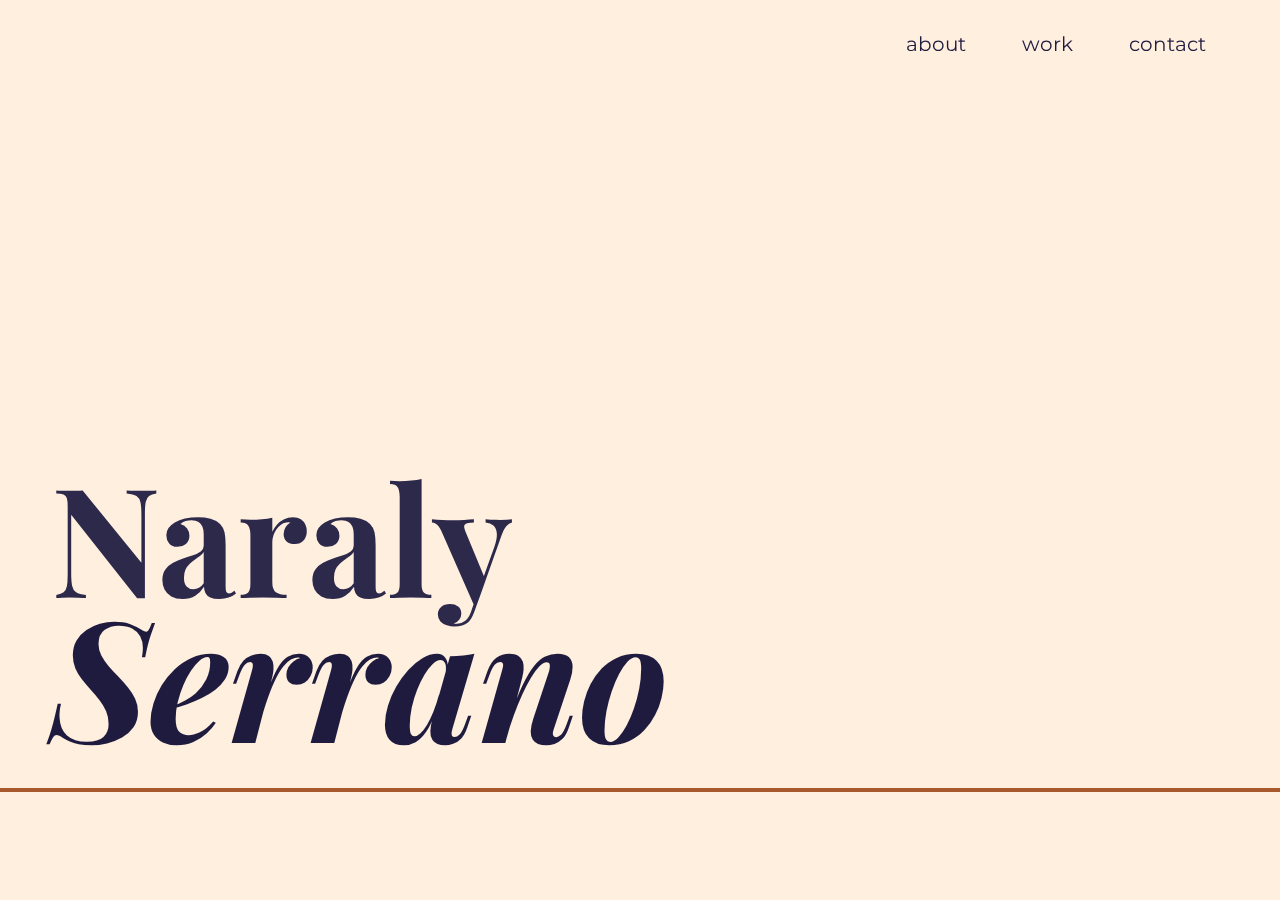
==== index.html @ e1e72710 "added P1 files to folder" ====
<!DOCTYPE html>
<html lang="en">

	<head>

		<meta charset="utf-8">

		<title>Portfolio | Naraly Serrano </title>

		<link type="text/css" rel="stylesheet" href="styles.css" />
		<!-- animate stylesheet link from animate.css -->
		<link rel="stylesheet" href="animate.min.css">
  	<link href="https://fonts.googleapis.com/css?family=Montserrat|Playfair+Display:400,700,900i&display=swap" rel="stylesheet">
		<meta name="viewport" content="width=device-width, initial-scale=1">

		<!--[if lt IE 9]>
			<script src="js/html5shiv-printshiv.min.js"></script>
		<![endif]-->
		<script src="https://ajax.googleapis.com/ajax/libs/jquery/3.4.1/jquery.min.js"></script>
		<!-- Favicons-->
		<link rel="apple-touch-icon" sizes="180x180" href="favicon/apple-touch-icon.png">
    <link rel="icon" type="image/png" sizes="32x32" href="favicon/favicon-32x32.png">
    <link rel="icon" type="image/png" sizes="16x16" href="favicon/favicon-16x16.png">
    <link rel="manifest" href="/site.webmanifest">
	</head>

	<body>
		<div class="container">
			<button class="hamburger">&#9776;</button>
		  <button class="cross">&#735;</button>
			<header>
				<nav class="menu">
					<ul>
						<li><a href="about.html">about</a></li>
						<li><a href="#">work</a></li>
						<li><a href="#">contact</a></li>
					</ul>
				</nav>

				<nav class="desktop_menu">
					<ul>
						<li><a href="about.html">about</a></li>
						<li><a href="#">work</a></li>
						<li><a href="#">contact</a></li>
					</ul>
				</nav>
			</header>

			<main>
				<div class="name">
					<h2 class="first_name animated slideInLeft slower delay-1s">Naraly</h2>
					<h2 class="last_name animated slideInLeft slower">Serrano</h2>
				</div>
			</main>
		</div>
		<script src="js/hamburger.js"></script>
		<footer class="footer_line_top animated slideInRight"></footer>
	</body>
</html>
---- styles.css ----
* {
	margin: 0;
	padding: 0;
	border: 0;
}

article, aside, details, figcaption, figure, footer, header, main, nav, section, summary {
    display:block;
}
/*FONT FAMILIES
  font-family: 'Montserrat';
  font-family: 'Playfair Display';
	font-family: 'Roboto', sans serif;
*/

body{
	font-family: 'Roboto', sans serif;
	background-color: #ffefdf;
}
/*************Hamburger Menu BEGINS***************
*/
.hamburger{
  background:none;
  position:absolute;
  top:0;
  right:0;
  line-height:45px;
  padding:5px 15px 0px 15px;
  color:#a7582d;
  border:0;
  font-size:1.4em;
  font-weight:bold;
  cursor:pointer;
  outline:none;
  z-index:10000000000000;
}
.cross{
  background:none;
  position:absolute;
  top:0px;
  right:0;
  padding:7px 15px 0px 15px;
  color:#a7582d;
  border:0;
  font-size:3em;
  line-height:65px;
  font-weight:bold;
  cursor:pointer;
  outline:none;
  z-index:10000000000000;
}
.menu{z-index:1000000; font-weight:bold; font-size:0.8em; width:100%; background:#fff7f0;  position:absolute; text-align:center; font-size:12px; font-family: 'Montserrat';}
.menu ul {margin: 0; padding: 0; list-style-type: none; list-style-image: none;}
.menu li {display: block;   padding:15px 0 15px 0; border-bottom:#dddddd 1px solid;}
.menu li:hover{display: block;    background:#fffaf5; padding:15px 0 15px 0; border-bottom:#dddddd 1px solid;}
.menu ul li a { text-decoration:none;  margin: 0px; color:#666;}
.menu ul li a:hover {  color: #666; text-decoration:none;}
.menu a{text-decoration:none; color:#666;}
.menu a:hover{text-decoration:none; color:#666;}

/*************Hamburger Menu ENDS***************
*/
/*************Index page BEGINS***************
*/
.desktop_menu{
	display: none;
}
h2{
  font-family: 'Playfair Display';
	line-height: 6.5rem;
}
.name{
	padding-top: 67vh;
	padding-left: 4vw;
}
.first_name{
	color: #2d294b;
	font-size: 4rem;
	line-height: 3vh;
}
.last_name{
	font-size: 4.8rem;
	color: #1f1b3f;
	font-style: italic;
}
footer{
	padding-top: 4px;
	background-color: #a7582d;
	width: 100%;
	position: fixed;
	bottom: 12%;
}

/*************** About page BEGINS*******************
*/
.desktop_about_menu{
	display: none;
}
.img_about{
	width:100%;
}
.desktop_about_img{
	display: none;
}
.desktop_quote_padding{
	display: none;
}
.mobile_horizontal_line{
	display: block;
	height: 2px;
	background-color: #a7582d;
	width: 100%;
	margin-top: 50px;
}
.mobile_vertical_line{
	border-left: 2px solid #a7582d;
  height: 110%;
  position: absolute;
	left: 4.5%;
  margin-left: -3px;
  top: 0;
}
figure{
	padding-top: 10px;
	padding-left: 20%;
}
figcaption{
	font-family: 'Roboto', sans serif;
	font-size: .5rem;
	text-align: right;
	color: #c4bbb1;
}
.about_horizontal_line{
	display: none;
}
.mobile_quote_padding{
	position: absolute;
	top: 200px;
	left: 7%;
	max-width: 48%;
}
article{
	 color: #1f1b3f;
}
.about_padding{
	padding-top: 20px;
	padding-left: 9%;
	padding-right: 9%;
}
.about_p{
	font-size: .85rem;
	line-height: 120%;
}

/* ----------------about page Bottom styling---------------
*/
.about_bottom{
  position: relative;
  justify-content: center;
  align-items: center;
	margin: 0 auto;
  width: 100%;
	padding: 5% 0 6% 0;

}
.button_center{
	text-align: center;
	padding: 3% 0;
}
.resumebutton{
  display: inline-block;
  position: relative;
  font-size:1.1rem;
	align-items: center;
	text-align: center;
	margin: 0 auto;
  text-decoration: none;
  text-transform: uppercase;
  font-family: 'Playfair Display', sans-serif;
  border-width: .07em;
  border-style: solid;
  padding: .6em 5em;
  border-radius: 1.7px;
}

.button-accent{
    color:#a7582d;
}

.button-accent:hover,
.button-accent:focus{
  background:#a7582d;
  color: #ffe7cf;
}

.oremail{
  position: relative;
	max-width: 100%;
	text-align: center;
  top: auto;
  font-family: 'Playfair Display', sans-serif;
  letter-spacing: .15em;
  font-size: 14px;
  color: #1f1b3f;
	padding-top: 10px;
}

@media (min-width: 370px) {
	.name{
		padding-top: 65vh;
	}
	.first_name{
		font-size: 5rem;
		line-height: 4vh;
	}
	.last_name{
		font-size: 5.4rem;
	}
	.mobile_quote_padding{
		top: 225px;
	}
	.about_padding{
    padding-top: 15px;
	}
}
@media (min-width: 390px) {
	.mobile_quote_padding{
		top: 230px;
	}
	.about_padding{
		padding-top: 10px;
	}
}
@media (min-width: 450px) {
	.name{
		padding-top: 63vh;
	}
	.first_name{
		font-size: 5rem;
		line-height: 6vh;
	}
	.last_name{
		font-size: 6rem;
	}
	.mobile_quote_padding{
		top: 250px;
	}
	.about_padding{
		padding-top: 20px;
	}
}
@media (min-width: 477px) and (max-width:530px) {
	.mobile_quote_padding{
		top: 255px;
	}
	.about_padding{
		padding-top: 20px;
	}
	.mobile_vertical_line {
		height: 110%;
	}
}
@media (min-width: 500px) {
	.first_name{
		font-size: 5rem;
	}
	.last_name{
		font-size: 6rem;
	}
	.mobile_vertical_line {
		height: 115%;
	}
	.mobile_quote_padding{
		top: 280px;
	}
	.about_padding{
		padding-top: 40px;
	}
}
@media (min-width: 530px) {
	.mobile_quote_padding{
		top: 300px;
	}
	.about_padding{
		padding-top: 50px;
	}
	.about_bottom{
		padding-top: 3%;
	}
	.mobile_vertical_line {
		height: 120%;
	}
}

@media (min-width: 600px) {
	.name{
		padding-top: 60vh;
	}
	.first_name{
		font-size: 6.5rem;
    line-height: 9vh;
	}
	.last_name{
		font-size: 7.5rem;
	}
	.mobile_vertical_line {
		height: 125%;
	}
	.mobile_quote_padding{
		top: 310px;
	}
	.about_padding{
		padding-top: 30px;
	}
}
@media (min-width:620px) {
	.mobile_quote_padding{
		top: 330px;
	}
	.about_padding{
		padding-top: 40px;
	}
}
@media (min-width:720px) {
	.first_name{
		font-size: 7.5rem;
		 line-height: 12vh;
	}
	.last_name{
		font-size: 8.5rem;
	}
	.mobile_vertical_line {
    height: 130%;
	}
	.mobile_quote_padding{
		top: 350px;
	}
	.about_padding{
		padding-top: 40px;
	}
}
@media (min-width:780px) {
	.mobile_quote_padding{
		top: 370px;
	}
	.about_padding{
		padding-top: 40px;
	}
	.mobile_vertical_line {
		height: 135%;
	}
}
@media (min-width:840px) {
	.mobile_quote_padding{
		top: 410px;
	}
	.about_padding{
		padding-top: 40px;
	}
}
@media (min-width:900px) {
	.menu, .hamburger, .cross{
		display: none;
	}
	.desktop_menu{
		display: block;
	}
	.desktop_menu{
	position: fixed;
	font-family: 'Montserrat';
	right: 2em;
	padding: 1em;
	z-index: 90;
}
	.desktop_menu ul{
		list-style: none;
		margin: 0;
		padding: 0;
	}
	.desktop_menu ul li{
			display: inline-block;
			position: relative;
			margin: 1em;
	}
	.desktop_menu a{
		font-weight: 400;
		text-decoration: none;
		text-transform: lowercase;
		font-size: 1.25em;
		color: #1f1b3f;
		padding: .5em;
	}
	.desktop_menu a:hover,
	.desktop_menu a:focus{
		color: black;
		font-weight: 400;
	}

	.desktop_menu a::before{
		content: '';
		display: block;
		height: .2em;
		background-color: #a7582d;
		border-radius: 1px;
		transition: all ease-in-out 250ms;
		position: absolute;
		top: 1.2em;
		width: 0%
	}
	.desktop_menu a:hover::before{
		width:100%
	}
/*********************about desktop menu style. needed to be diff color
**/
	.desktop_about_menu{
		display: block;
	}
	.desktop_about_menu{
	position: fixed;
	font-family: 'Montserrat';
	right: 2em;
	padding: 1em;
	z-index: 90;
	}
	.desktop_about_menu ul{
		list-style: none;
		margin: 0;
		padding: 0;
	}
	.desktop_about_menu ul li{
			display: inline-block;
			position: relative;
			margin: 1em;
	}
	.desktop_about_menu a{
		font-weight: 400;
		text-decoration: none;
		text-transform: lowercase;
		font-size: 1.25em;
		color: #ffefdf;
		padding: .5em;
	}
	.desktop_about_menu a:hover,
	.desktop_about_menu a:focus{
		color: black;
		font-weight: 400;
	}
	.desktop_about_menu a::before{
		content: '';
		display: block;
		height: .2em;
		background-color: #a7585d;
		border-radius: 1px;
		transition: all ease-in-out 250ms;
		position: absolute;
		top: 1.2em;
		width: 0%
	}
	.desktop_about_menu a:hover::before{
		width:100%
	}
/***************about desktop menu style ENDS
**/
	.name{
	  padding-top: 54vh;
	}
	.first_name{
		font-size: 8.5rem;
		 line-height: 17vh;
	}
	.last_name{
		font-size: 9.5rem;
	}
	.mobile_horizontal_line{
		display: none;
	}
	.mobile_vertical_line{
		display: none;
	}
	.mobile_about_img{
		display: none;
	}
	.mobile_quote_padding{
		display: none;
	}
	.desktop_about_img{
		display: block;
	}
	figure{
	 padding: 0 0;
	}
	.about_horizontal_line{
		display: block;
		padding-top: 3px;
		background-color: #a7582d;
		width: 90%;
	}
	h3{
		font-weight: normal;
	}
	.desktop_quote_padding{
		display: block;
		padding-top: 1%;
		padding-left: 9%;
		padding-right: 9%;
	}
	.desktop_quote_style{
		font-family: 'Playfair Display';
		color: #1f1b3f;
		font-size: 1.8rem;
		letter-spacing: .05rem;
		line-height: 1.9rem;
	}
	.about_padding{
		padding-top: 25px;
	}
	.button_center{
		float: left;
		padding-left: 20%;
	}
	.oremail{
		float:left;
		padding-left: 5%;
		padding-top: 35px;
		text-align: center;
	}
}
@media (min-width:1100px) {
	.name{
	  padding-top: 50vh;
	}
	.first_name{
		font-size: 9.5rem;
		 line-height: 19vh;
	}
	.last_name{
		font-size: 10.5rem;
	}
}
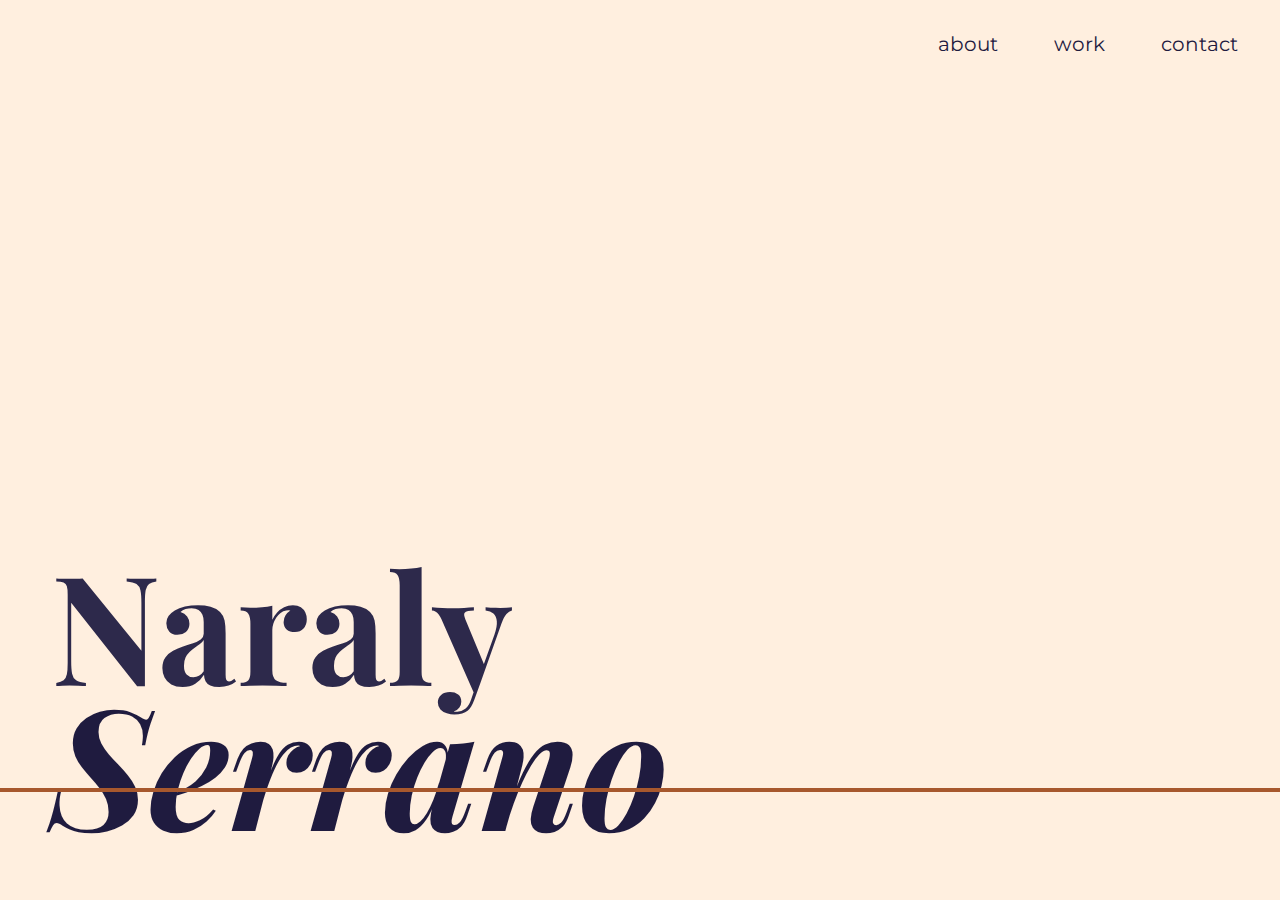
==== commit 1d124bb9: "added lightbox. added flexbox to work id=panels." ====
--- a/index.html
+++ b/index.html
@@ -32,7 +32,7 @@
 				<nav class="menu">
 					<ul>
 						<li><a href="about.html">about</a></li>
-						<li><a href="#">work</a></li>
+						<li><a href="work.html">work</a></li>
 						<li><a href="#">contact</a></li>
 					</ul>
 				</nav>
@@ -40,7 +40,7 @@
 				<nav class="desktop_menu">
 					<ul>
 						<li><a href="about.html">about</a></li>
-						<li><a href="#">work</a></li>
+						<li><a href="work.html">work</a></li>
 						<li><a href="#">contact</a></li>
 					</ul>
 				</nav>
--- a/styles.css
+++ b/styles.css
@@ -14,9 +14,21 @@
 */
 
 body{
-	font-family: 'Roboto', sans serif;
+	font-family: 'Montserrat';
 	background-color: #ffefdf;
 }
+
+/************* STICKY FOOTER **********************/
+#container{
+	display: flex;
+	min-height: 100vh;
+	flex-direction: column;
+}
+.wrapper{
+	flex: 1;
+}
+/************** STICKY FOOTER *********************/
+
 /*************Hamburger Menu BEGINS***************
 */
 .hamburger{
@@ -32,7 +44,7 @@
   font-weight:bold;
   cursor:pointer;
   outline:none;
-  z-index:10000000000000;
+	z-index:10000000000000;
 }
 .cross{
   background:none;
@@ -205,6 +217,72 @@
 	padding-top: 10px;
 }
 
+/* ------------------projects page styling for the accordion----------------------*/
+#panels{
+	display: flex;
+	flex-direction: column;
+	flex: 1;
+	margin-bottom: 30px;
+}
+
+.ui-accordion-header{
+  color: #1f1b3f;
+  font-family: Playfair Display;
+  font-weight:400;
+  line-height: 6.3vh;
+  font-size: 1.8rem;
+  padding-top: 3rem;
+  padding-left: 1em;
+  z-index: 99;
+}
+
+.ui-accordion-header:focus {
+  outline: 0;
+  box-shadow: none;
+}
+
+.ui-accordion-header:hover {
+  outline:0;
+  box-shadow: none;
+  font-style: italic;
+}
+
+.project_header p{
+	font-size: 1rem;
+	color: #a7582d;
+	padding-left: 5px;
+}
+
+.project_content{
+	background-color: #f2dcc7;
+	display: flex;
+	flex-direction: column;
+	justify-content: center;
+	font-size: .8rem;
+	padding: 10px 10px 5px 26px;
+}
+
+.project_content p{
+	line-height: 1rem;
+}
+
+.project_content img{
+  max-width: 200px;
+	justify-content: center;
+}
+
+.project_content figure{
+ 	padding-left: 10px;
+	padding-bottom: 10px;
+	align-items: center;
+}
+
+.work_footer{
+	display: none;
+}
+/*-------------- MEDIA ------------------*/
+
+
 @media (min-width: 370px) {
 	.name{
 		padding-top: 65vh;
@@ -275,6 +353,14 @@
 	}
 	.about_padding{
 		padding-top: 40px;
+	}
+	.project_content figure {
+    display: flex;
+    align-items: center;
+    flex-direction: row;
+	}
+	.project_lightbox img{
+		margin-left: 15px;
 	}
 }
 @media (min-width: 530px) {
@@ -338,6 +424,10 @@
 	.about_padding{
 		padding-top: 40px;
 	}
+	.ui-accordion-header{
+		line-height: 6.3vh;
+		font-size: 2rem;
+	}
 }
 @media (min-width:780px) {
 	.mobile_quote_padding{
@@ -350,6 +440,18 @@
 		height: 135%;
 	}
 }
+@media (min-width: 800px) {
+	.ui-accordion-header{
+	  line-height: 6.3vh;
+	  font-size: 2rem;
+	}
+	.project_content img{
+	  max-width: 350px;
+		max-height: 600px;
+		justify-content: center;
+	}
+}
+
 @media (min-width:840px) {
 	.mobile_quote_padding{
 		top: 410px;
@@ -363,10 +465,10 @@
 		display: none;
 	}
 	.desktop_menu{
-		display: block;
+		display: flex;
 	}
 	.desktop_menu{
-	position: fixed;
+	justify-content: flex-end;
 	font-family: 'Montserrat';
 	right: 2em;
 	padding: 1em;
@@ -524,6 +626,29 @@
 		padding-top: 35px;
 		text-align: center;
 	}
+	/*********** work styling at min-width 900px ****************/
+	.ui-accordion-header{
+		font-size: 2.6rem;
+		padding-top: 0rem;
+		padding-bottom: 5rem;
+		line-height: 4rem;
+	}
+	.project_content{
+		display: flex;
+    flex-direction: row;
+    justify-content: center;
+		position: relative;
+		top: -70px;
+	}
+	.project_content img{
+		max-height: 300px;
+	}
+	.project_header p {
+    font-size: 1rem;
+    color: #a7582d;
+    margin-top: .8rem;
+    line-height: 1.5rem;
+	}
 }
 @media (min-width:1100px) {
 	.name{
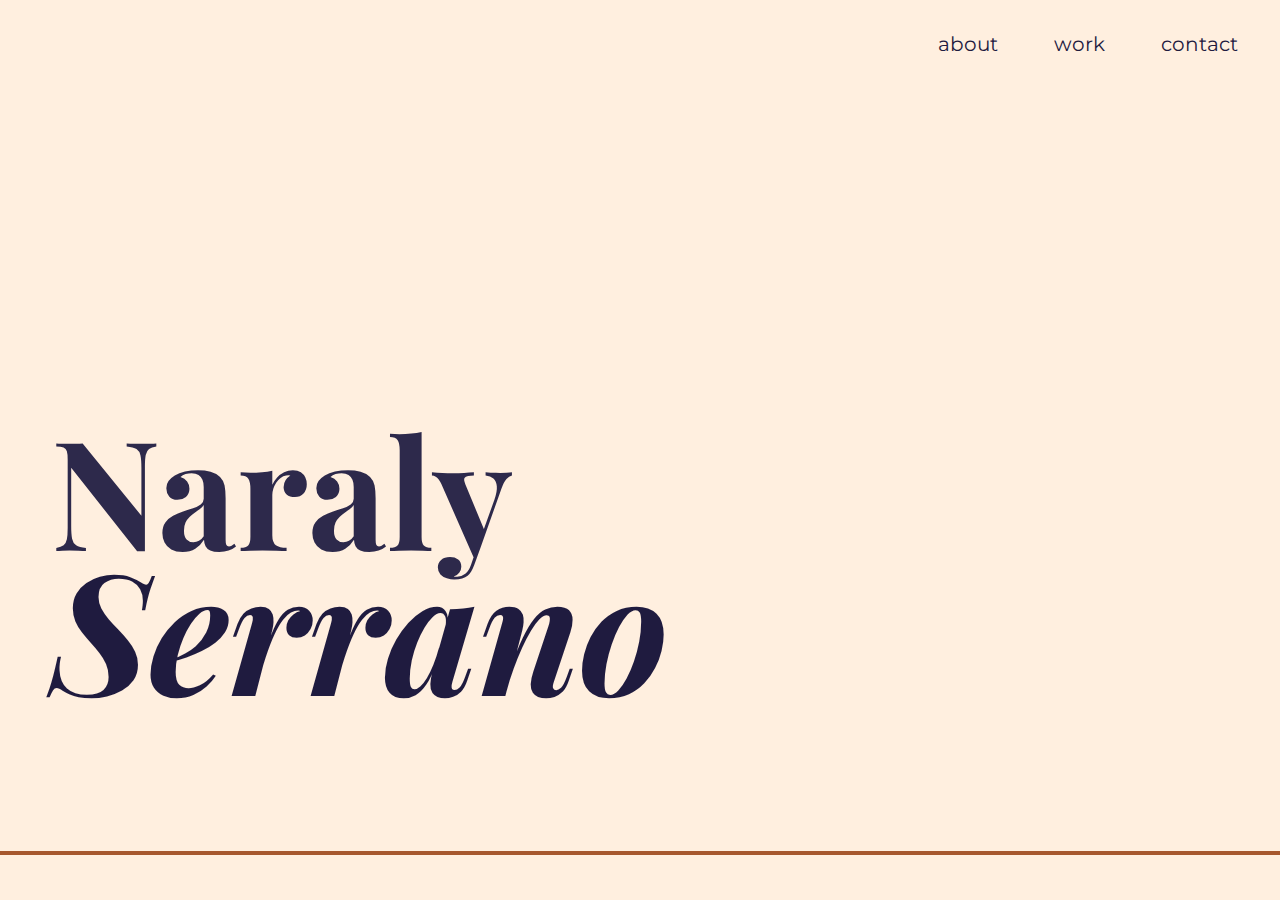
==== commit 4a0ef292: "fixed positioning and added links to a tags" ====
--- a/index.html
+++ b/index.html
@@ -33,7 +33,7 @@
 					<ul>
 						<li><a href="about.html">about</a></li>
 						<li><a href="work.html">work</a></li>
-						<li><a href="#">contact</a></li>
+						<li><a href="contact.html">contact</a></li>
 					</ul>
 				</nav>
 
@@ -41,7 +41,7 @@
 					<ul>
 						<li><a href="about.html">about</a></li>
 						<li><a href="work.html">work</a></li>
-						<li><a href="#">contact</a></li>
+						<li><a href="contact.html">contact</a></li>
 					</ul>
 				</nav>
 			</header>
--- a/styles.css
+++ b/styles.css
@@ -19,7 +19,7 @@
 }
 
 /************* STICKY FOOTER **********************/
-#container{
+.container{
 	display: flex;
 	min-height: 100vh;
 	flex-direction: column;
@@ -95,12 +95,13 @@
 	color: #1f1b3f;
 	font-style: italic;
 }
-footer{
+
+.footer_line_top{
 	padding-top: 4px;
 	background-color: #a7582d;
 	width: 100%;
 	position: fixed;
-	bottom: 12%;
+	bottom: 5vh;
 }
 
 /*************** About page BEGINS*******************
@@ -229,7 +230,7 @@
   color: #1f1b3f;
   font-family: Playfair Display;
   font-weight:400;
-  line-height: 6.3vh;
+  line-height: 8.3vh;
   font-size: 1.8rem;
   padding-top: 3rem;
   padding-left: 1em;
@@ -280,6 +281,91 @@
 .work_footer{
 	display: none;
 }
+
+/*********** contact page BEGINS ********************/
+.contact_main_container{
+	font-family: "Playfair display";
+	display: flex;
+	flex-direction: column;
+	flex-grow: 1;
+/*
+	top: 125px;
+*/
+}
+
+.hello_contact{
+	padding-left: 15px;
+	height: 50vh;
+	display: flex;
+	align-items: flex-end;
+}
+
+.hello_contact h1{
+	color: #1f1b3f;
+	opacity: .7;
+	font-size: 2.5rem;
+	line-height: 2rem;
+}
+
+.send_contact{
+	padding-right: 15px;
+	text-align: right;
+	height: 30vh;
+}
+
+.send_contact h2{
+	color: #1f1b3f;
+	line-height: 1.3rem;
+	font-size: 1.6rem;
+}
+.footer_contact{
+	font-family: "Playfair Display";
+	font-size: .8rem;
+	color: #a7582d;
+	position: absolute;
+	bottom: 0;
+	height: 10vh;
+	width: 100%;
+	font-weight:bold;
+	display: flex;
+	flex-direction: row;
+}
+.footer_contact a{
+	color: #a7582d;
+	text-decoration: none;
+}
+.email_contact{
+		padding-left: 15px;
+}
+
+.socialmedia_contact{
+	display: flex;
+	flex-grow: 1;
+	align-items: baseline;
+	justify-content: flex-end;
+	padding-right: 15px;
+}
+.dot {
+  height: .3em;
+  width: .3em;
+  background-color: #a7582d;
+  border-radius: 50%;
+  display: inline-block;
+  -ms-transform: translateY(-50%);
+  transform: translateY(-50%);
+}
+.email_contact a:hover,
+.email_contact a:focus{
+  font-style: italic;
+}
+.socialmedia_contact a:hover,
+.socialmedia_contact a:focus{
+  font-style: italic;
+}
+
+/************ contact page ENDS ********************/
+
+
 /*-------------- MEDIA ------------------*/
 
 
@@ -425,7 +511,6 @@
 		padding-top: 40px;
 	}
 	.ui-accordion-header{
-		line-height: 6.3vh;
 		font-size: 2rem;
 	}
 }
@@ -442,7 +527,6 @@
 }
 @media (min-width: 800px) {
 	.ui-accordion-header{
-	  line-height: 6.3vh;
 	  font-size: 2rem;
 	}
 	.project_content img{
@@ -564,7 +648,7 @@
 /***************about desktop menu style ENDS
 **/
 	.name{
-	  padding-top: 54vh;
+		padding-top: 40vh;
 	}
 	.first_name{
 		font-size: 8.5rem;
@@ -652,7 +736,7 @@
 }
 @media (min-width:1100px) {
 	.name{
-	  padding-top: 50vh;
+			padding-top: 35vh;
 	}
 	.first_name{
 		font-size: 9.5rem;
